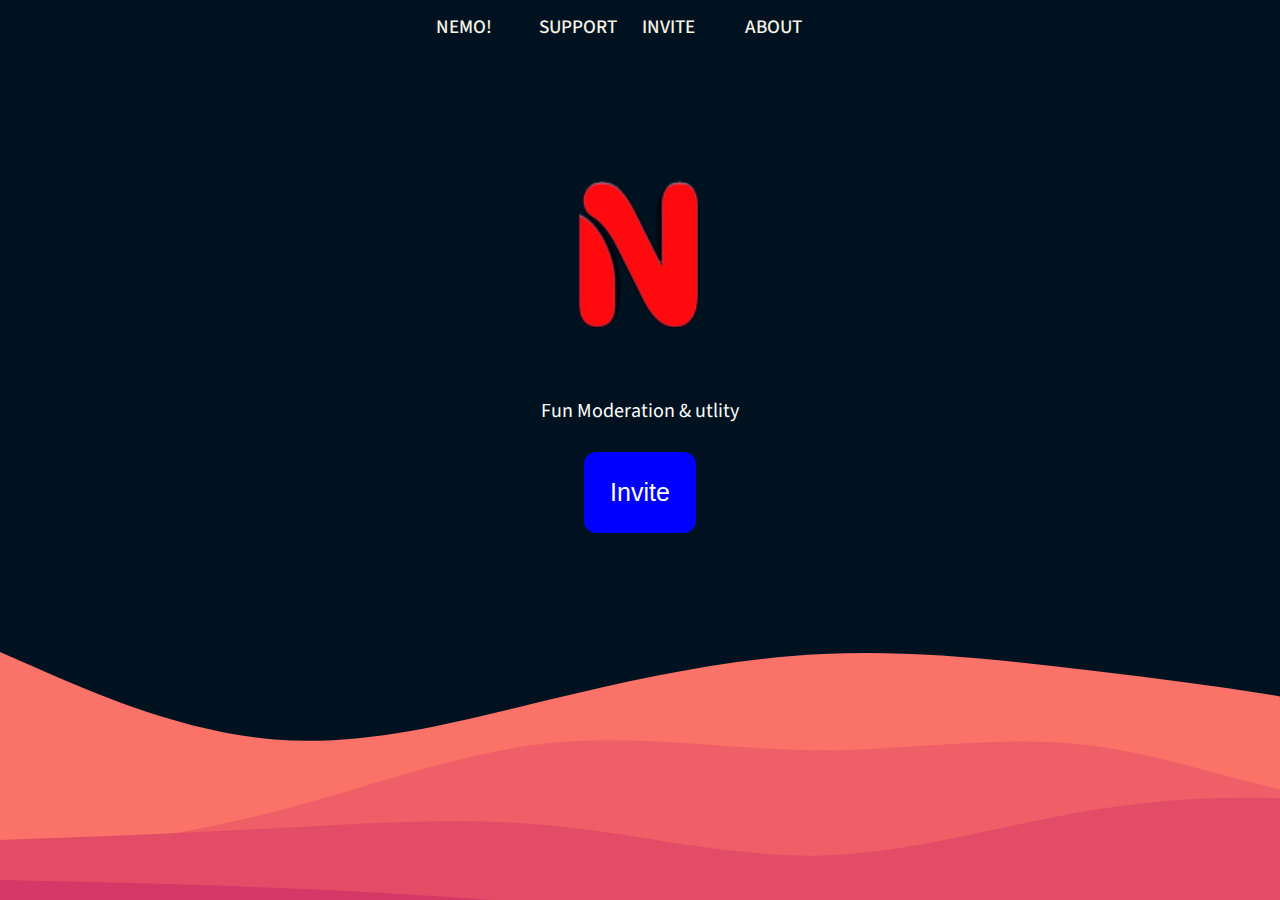
==== index.html @ c3537d8e "Add files via upload" ====
<!DOCTYPE html>
<html>
<head>
	<meta charset="utf-8">
	<title>NemO</title>
	<link rel="stylesheet" type="text/css" href="style.css">
	<link rel="shortcut icon" href="assets/logo.png" type="image/x-icon"/>
</head>
<body>
	<div>
		<nav class="navMenu">
      	<a href="index.html">NemO!</a>
      	<a href="https://discord.gg/EjPgKhbVRX">Support</a>
      	<a href="https://discord.com/oauth2/authorize?client_id=818731660009930754&scope=bot&permissions=858793150">Invite</a>
      	<a href="#">About</a>
    </nav>
	</div>
	<div class="main">
		<h3>ㅤ</h3>
		<img src="assets/logo.png" width="200">
		<p>Fun Moderation & utlity</p>
		<button id="button">Invite</button>
	</div>

</body>
<script type="text/javascript" src="script.js"></script>
</html>
---- style.css ----
@import url('https://fonts.googleapis.com/css2?family=Source+Sans+Pro:wght@200&display=swap');
@import url('https://fonts.googleapis.com/css2?family=Source+Sans+Pro:wght@200;400&display=swap');
body {
	font-family: 'Source Sans Pro', sans-serif;
	background-image: url(assets/background.svg);
}
.main {
	font-family: 'Source Sans Pro', sans-serif;;
	text-align: center;
	color: white;
	font-size: 40px;
}
.main p{
	text-align: center;
	color: white;
	font-size: 20px;
}
#button {
  	background-color: blue;
  	border: none;
  	color: white;
  	padding: 26px;
  	text-align: center;
  	text-decoration: none;
  	display: inline-block;
  	font-size: 25px;
  	margin: 7px 8px;
  	cursor: pointer;
}
#button {border-radius: 12px;}
.navMenu {
  position: absolute;
  top: 3%;
  left: 50%;
  -webkit-transform: translate(-50%, -50%);
  transform: translate(-50%, -50%);
}

.navMenu a {
  color: #f6f4e6;
  text-decoration: none;
  font-size: 1.2em;
  text-transform: uppercase;
  font-weight: 500;
  display: inline-block;
  width: 100px;
  -webkit-transition: all 0.2s ease-in-out;
  transition: all 0.2s ease-in-out;
}

.navMenu a:hover {
  color: red;
}
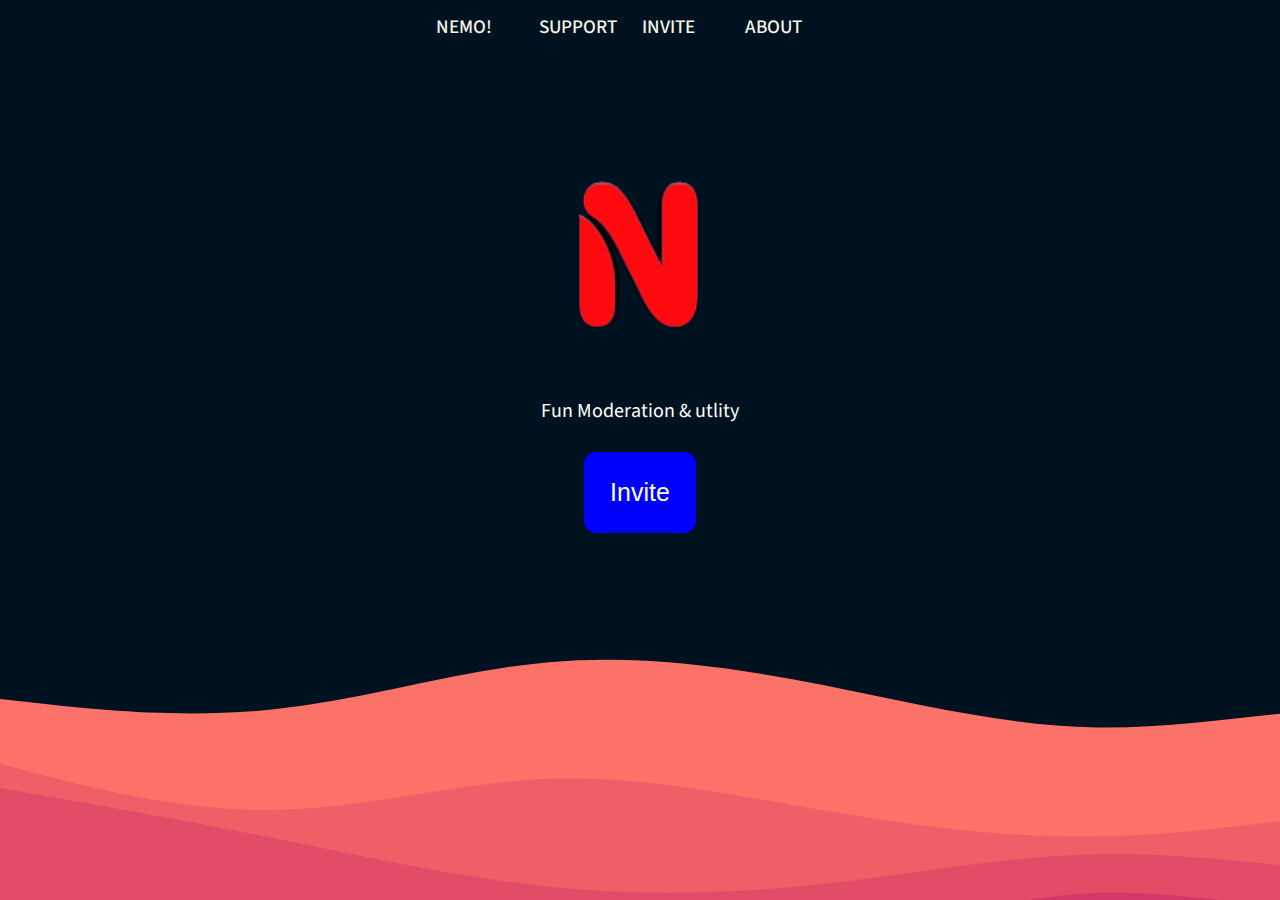
==== commit 0730f5ff: "Add files via upload" ====
--- a/index.html
+++ b/index.html
@@ -2,9 +2,14 @@
 <html>
 <head>
 	<meta charset="utf-8">
-	<title>NemO</title>
-	<link rel="stylesheet" type="text/css" href="style.css">
-	<link rel="shortcut icon" href="assets/logo.png" type="image/x-icon"/>
+        <meta http-equiv="X-UA-Compatible" content="IE=edge">
+        <title>NemO</title>
+        <link rel="shortcut icon" href="assets/logo.png" type="image/x-icon" />
+        <meta name="description" content="NemO Fun Moderation & More!">
+        <meta name="theme-color" content="#FF0000">
+        <meta name="viewport" content="width=device-width, initial-scale=1">
+        <meta name="twitter:image" content="assets/logo.png">
+        <link rel="stylesheet" href="style.css">
 </head>
 <body>
 	<div>
@@ -12,7 +17,7 @@
       	<a href="index.html">NemO!</a>
       	<a href="https://discord.gg/EjPgKhbVRX">Support</a>
       	<a href="https://discord.com/oauth2/authorize?client_id=818731660009930754&scope=bot&permissions=858793150">Invite</a>
-      	<a href="#">About</a>
+      	<a href="about.html">About</a>
     </nav>
 	</div>
 	<div class="main">
